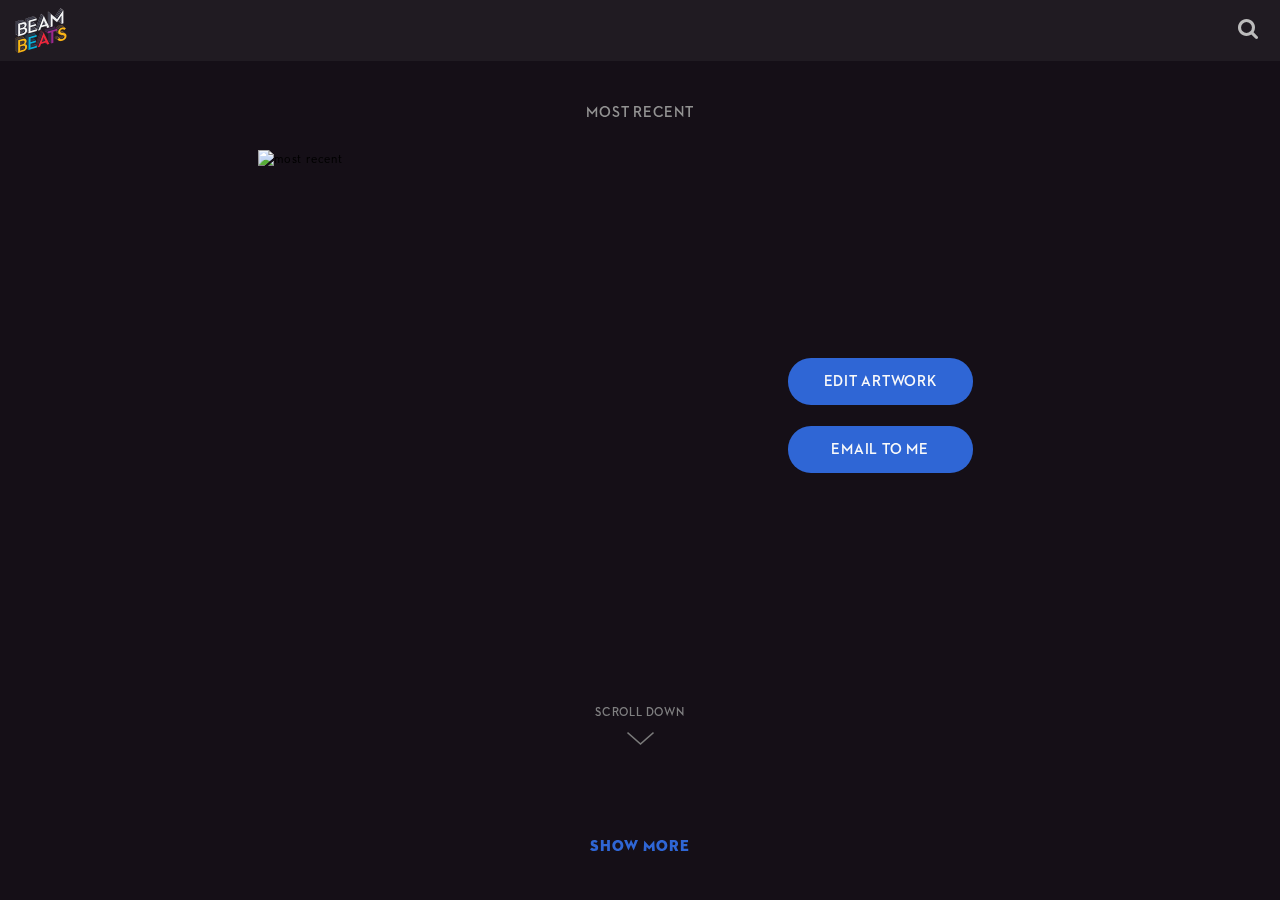
==== index.html @ 2ba82928 "add filter to images" ====
<!DOCTYPE html>
<html>
<head>
    <meta charset="utf-8"/>
    <title>Beam Beats</title>
    <link rel="stylesheet" type="text/css" href="assets/css/font-awesome.min.css">
    <link rel="stylesheet" type="text/css" href="assets/css/NeutrafaceDisplay.css">
    <link rel="stylesheet" type="text/css" href="assets/css/main.css">
    <link rel="stylesheet" type="text/css" href="assets/css/swatches.css">
    <link rel="stylesheet" type="text/css" href="assets/css/remodal.css">
    <link rel="stylesheet" type="text/css" href="assets/css/remodal-default-theme.css">
    <script src="https://ajax.googleapis.com/ajax/libs/jquery/1.12.2/jquery.min.js"></script>
    <link rel="stylesheet" href="https://ajax.googleapis.com/ajax/libs/jqueryui/1.11.4/themes/smoothness/jquery-ui.css">
    <script src="https://ajax.googleapis.com/ajax/libs/jqueryui/1.11.4/jquery-ui.min.js"></script>
    <script src="assets/js/main.js"></script>
    <script src="assets/js/remodal.js"></script>
</head>
<body>
    <div id="viewer">

        <!-- WELCOME PAGE -->

        <div id="welcome" class="section">
            <div id="welcome-content">
                <div id="welcome-bg"></div>
                <div id="welcome-welcome">WELCOME</div>
                <div id="welcome-tap">TAP TO BEGIN</div>
            </div>
        </div>

        <!-- INSTRUCTIONS PAGE -->

        <div id="instructions" class="section">
            <div id="instructions-content">
                <div class="step">STEP 2:</div>
                <div id="instructions-edit"></div>
                <div id="instructions-instructions">NOW THAT YOU'VE PLAYED SOME MUSIC, LET'S<br>TAKE A LOOK AT WHAT YOU'VE MADE!</div>
                <button id="instructions-button">START</button>
            </div>
        </div>

        <!-- LIST ALL PAGE -->

        <div id="list" class="section">
            <div class="nav">
                <div class="nav-image"></div>
                <div id="nav-search" class="nav-button"><i class="fa fa-search fa-lg"></i></div>
            </div>
            <div id="list-content">
                <div id="list-most-recent">MOST RECENT</div>
                <div id="list-recent">
                    <img id="list-recent-image" alt="most recent" src="">
                    <div id="list-recent-text">
                        <h1 id="list-recent-title"></h1>
                        <p id="list-recent-time"></p>
                        <button id="list-button-edit" class="list-button">EDIT ARTWORK</button>
                        <button id="list-button-email" class="list-button">EMAIL TO ME</button>
                    </div>
                </div>
                <div id="list-scroll">SCROLL DOWN</div>
                <div id="list-scroll-arrow"></div>
                <div id="list-all">
                    <!-- LIST ALL IMAGES HERE -->
                </div>
                <div id="list-show-more">SHOW MORE</div>
            </div>
            <div id="list-background"></div>
        </div>

        <!-- EDIT PAGE -->

        <div id="edit" class="section">
            <div class="nav">
                <div class="nav-image"></div>
                <div id="edit-nav-title">EDIT YOUR ARTWORK</div>
                <a data-remodal-target="discard-edits"><div id="nav-exit" class="nav-button"><i class="fa fa-times fa-lg"></i></div></a>
            </div>
            <div id="nav-back"></div>
            <div id="edit-menu">
                <h1>COLORS</h1>
                <div class="swatch-container">
                    <div class="swatch-all">
                        <div id="swatch-color-all" class="swatch swatch-color active"></div>
                        <div class="swatch-title">ALL</div>
                    </div>
                    <div class="swatch-all">
                        <div id="swatch-color-red" class="swatch swatch-color"></div>
                        <div class="swatch-title">RED</div>
                    </div>
                    <div class="swatch-all">
                        <div id="swatch-color-blue" class="swatch swatch-color"></div>
                        <div class="swatch-title">BLUE</div>
                    </div>
                    <div class="swatch-all">
                        <div id="swatch-color-purple" class="swatch swatch-color"></div>
                        <div class="swatch-title">PURPLE</div>
                    </div>
                    <div class="swatch-all">
                        <div id="swatch-color-yellow" class="swatch swatch-color"></div>
                        <div class="swatch-title">YELLOW</div>
                    </div>
                </div>
                <h1>LOGOS</h1>
                <div class="swatch-container">
                    <div class="swatch-all">
                        <div id="swatch-logo-none" class="swatch swatch-logo active"></div>
                        <div class="swatch-title">NONE</div>
                    </div>
                    <div class="swatch-all">
                        <div id="swatch-logo-bb" class="swatch swatch-logo"></div>
                        <div class="swatch-title">BB</div>
                    </div>
                    <div class="swatch-all">
                        <div id="swatch-logo-ir" class="swatch swatch-logo"></div>
                        <div class="swatch-title">IRIT</div>
                    </div>
                    <div class="swatch-all">
                        <div id="swatch-logo-rock1" class="swatch swatch-logo"></div>
                        <div class="swatch-title">ROCK1</div>
                    </div>
                    <div class="swatch-all">
                        <div id="swatch-logo-rock2" class="swatch swatch-logo"></div>
                        <div class="swatch-title">ROCK2</div>
                    </div>
                </div>
                <!--
                <h1>PAPER SIZE</h1>
                <div class="swatch-container">
                    <div class="swatch-size-all">
                        <div id="swatch-size-large" class="swatch swatch-size"></div>
                        <div class="swatch-title">18 X 24"</div>
                    </div>
                    <div class="swatch-size-all">
                        <div id="swatch-size-medium" class="swatch swatch-size active"></div>
                        <div class="swatch-title">11 X 17"</div>
                    </div>
                    <div class="swatch-size-all">
                        <div id="swatch-size-small" class="swatch swatch-size"></div>
                        <div class="swatch-title">8.5 X 11"</div>
                    </div>
                </div>
                -->
                <button id="edit-button-next">NEXT</button>
            </div>
            <div id="edit-container">
                <div id="edit-image-container">
                    <div id="edit-image">
                        <div id="image-filter"></div>
                        <img id="image-background"></img>
                        <img id="image" alt="image" src="">
                    </div>
                </div>
                <div id="edit-layouts">
                    <div id="portrait" class="layout-container">
                        <div id="portrait-layout" class="layout"></div>
                        <div id="portrait-title" class="layout-title">PORTRAIT</div>
                    </div>
                    <div id="landscape" class="layout-container">
                        <div id="landscape-layout" class="layout layout-active"></div>
                        <div id="landscape-title" class="layout-title layout-title-active">LANDSCAPE</div>
                    </div>
                </div>
            </div>
            <!-- <div id="full-screen"><i class="fa fa-expand fa-lg"></i></div> -->
        </div>

        <!-- EMAIL PAGE -->
        <div id="email" class="section">
            <div id="email-content">
                <div id="email-edit"></div>
                <div id="email-instructions">ENTER YOUR EMAIL AND WE'LL SEND YOU A COPY<br>OF YOUR ARTWORK.</div>
                <input id="email-email" type="text">
                <button id="email-button">SEND</button>
            </div>
        </div>

        <!-- SUCCESS PAGE -->
        <div id="success" class="section">
            <div id="success-content">
                <div id="success-edit"></div>
                <div id="success-instructions">YOUR ARTWORK WAS SUCCESSFULLY SENT TO YOUR EMAIL.<br>THANK YOU FOR STOPPING BY BEAM BEATS!</div>
                <button id="success-button">FINISH</button>
            </div>
        </div>
    </div>

    <!-- MODALS -->

    <!-- DISCARD EDITS -->
    <div class="remodal" data-remodal-id="discard-edits"
        data-remodal-options="hashTracking: false, closeOnOutsideClick: false">

        <button data-remodal-action="close" class="remodal-close"></button>
        <h1>DISCARD EDITS?</h1>
        <p>
            IF YOU GO BACK NOW, YOUR EDITS WILL BE<br>DISCARDED. ARE YOU SURE?
        </p>
        <br>
        <div class="buttons">
            <button id="discard-edits-cancel" class="modal-button" data-remodal-action="cancel" class="remodal-cancel">CANCEL</button>
            <button id="discard-edits-yes" class="modal-button modal-button-later" data-remodal-action="confirm" class="remodal-confirm">YES</button>
        </div>
    </div>

    <!-- TIMEOUT -->
    <div class="remodal" data-remodal-id="timeout"
        data-remodal-options="hashTracking: false, closeOnOutsideClick: false">

        <button data-remodal-action="close" class="remodal-close"></button>
        <h1>STILL THERE?</h1>
        <p>
            ARE YOU STILL THERE?
        </p>
        <br>
        <div class="buttons">
            <button id="timeout-yes" class="modal-button" data-remodal-action="cancel" class="remodal-confirm">YES</button>
        </div>
    </div>

    <!-- SEARCH -->
    <div class="remodal" data-remodal-id="timeout"
        data-remodal-options="hashTracking: false, closeOnOutsideClick: false">

        <button data-remodal-action="close" class="remodal-close"></button>
        <h1>STILL THERE?</h1>
        <p>
            ARE YOU STILL THERE?
        </p>
        <br>
        <div class="buttons">
            <button id="timeout-yes" class="modal-button" data-remodal-action="cancel" class="remodal-confirm">YES</button>
        </div>
    </div>
</body>
</html>
---- assets/css/NeutrafaceDisplay.css ----
@font-face {
    font-family: NeutrafaceDisplay;
    src: url(../fonts/Neutraface/Neutra2Display-Medium.otf);
    font-weight: normal;
}
@font-face {
    font-family: NeutrafaceDisplay;
    src: url(../fonts/Neutraface/Neutra2Display-Bold.otf);
    font-weight: bold;
}
@font-face {
    font-family: NeutrafaceDisplay;
    src: url(../fonts/Neutraface/Neutra2Display-Titling.otf);
    font-weight: 600;
}
@font-face {
    font-family: NeutrafaceDisplay;
    src: url(../fonts/Neutraface/Neutra2Display-Bold.otf);
    font-weight: 500;
}
@font-face {
    font-family: NeutrafaceDisplay;
    src: url(../fonts/Neutraface/Neutra2Display-Medium.otf);
    font-weight: 400;
}
@font-face {
    font-family: NeutrafaceDisplay;
    src: url(../fonts/Neutraface/Neutra2Display-Light.otf);
    font-weight: 300;
}
@font-face {
    font-family: NeutrafaceDisplay;
    src: url(../fonts/Neutraface/Neutra2Display-Thin.otf);
    font-weight: 200;
}
@font-face {
    font-family: NeutrafaceDisplay;
    src: url(../fonts/Neutraface/Neutra2Display-Inline.otf);
    font-style:oblique;
}
---- assets/css/main.css ----
body {
    padding: 0px;
    margin: 0px;
    font-family: "NeutrafaceDisplay",sans-serif;
    letter-spacing: 0.05em;
    background-color: #150f17;
}

#viewer {
    padding: 0px;
    margin: 0px;
    width: 100%;
    padding: 0px;
    margin: 0px;
}

.step {
    text-align: center;
    font-family: "NeutrafaceText",sans-serif;
    font-size: 18px;
    font-weight: 500;
    color: #ededed;
}
.nav {
    position: absolute;
    top: 0px;
    width: 100%;
    height: 61px;
    padding: 0px;
    margin: 0px;
    /* background-color: #1d1e1f; */
    background-color: rgba(255,255,255,0.05);
    z-index: 5;
}
.nav-image {
    float: left;
    width: 54px;
    height: 45px;
    margin: 8px 14px;
    background-image: url("../img/BBLogoMini.png");
    background-size: 54px 45px;
}
.nav-button {
    position: absolute;
    float: right;
    top: 0px;
    right: 0px;
    padding: 21px 21px;
    color: #bcbcbc;
    cursor: pointer;
}

/***********/
/* WELCOME */
/***********/

#welcome {
    width: 100%;
}
#welcome-content {
    cursor: pointer;
}
#welcome-bg {
    width: 445px;
    height: 360px;
    margin: 79px auto 95px auto;
    background-image: url('../img/BBLogo.png');
    background-repeat: no-repeat;
    background-size: 445px 360px;
    z-index: -1;
}
#welcome-welcome {
    text-align: center;
    padding: 0px;
    margin:0px auto 43px auto;
    font-size: 50px;
    font-weight: 600;
    color: #f5f5f5;
    cursor: pointer;
}
#welcome-tap {
    text-align: center;
    padding: 0px;
    margin:0px auto;
    font-size: 23px;
    font-weight: 500;
    color: #2f66d5;
    cursor: pointer;
}

/****************/
/* INSTRUCTIONS */
/****************/

#instructions {
    width: 100%;
    height: 100vh;
    background-image: url('../img/gradientbackground.png');
    background-size: 100%;
}
#instructions-content {
    position: relative;
    top: 50%;
    transform: translateY(-50%);
}
#instructions-edit {
    width: 546px;
    height: 42px;
    margin: 46px auto 79px auto;
    background-image: url("../img/editYourVisuals.png");
    background-size: 546px 42px;
    background-repeat: no-repeat;
}
#instructions-instructions {
    text-align: center;
    font-size: 23px;
    letter-spacing: 0.05em;
    line-height: 45px;
    font-weight: 500;
    color: #7b7b7b;
}
#instructions-button {
    display: block;
    width: 234px;
    height: 72px;
    margin: 154px auto 0px auto;
    font-family: "NeutrafaceDisplay",sans-serif;
    font-weight: 500;
    letter-spacing: 0.05em;
    line-height: 25px;
    font-size: 25px;
    text-align: center;
    color: #fafafa;
    background-color: #2f66d5;
    border: 0px;
    border-radius: 36px;
    cursor: pointer;
}

/********/
/* LIST */
/********/

#list {

}
#list-content {
    margin-top: 61px;
}
#list-most-recent {
    margin: 104px auto 28px auto;
    font-size: 15px;
    font-weight: 500;
    letter-spacing: 0.05em;
    text-align: center;
    color: #929292;
}
#list-recent {
    width: 764px;
    height: 480px;
    margin: 0px auto 76px auto;
    padding: 0px;
}
#list-recent-image {
    float: left;
    width: 480px;
    height: 480px;
    margin: 0px;
    padding: 0px;
}
#list-recent-text {
    float: left;
    position: relative;
    width: 284px;
    top: 50%;
    transform: translateY(-50%);
}
#list-recent-title {
    margin: 0px;
    padding: 0px;
    font-size: 40px;
    line-height: 40px;
    font-weight: 600;
    color: #ededed;
    text-align: center;
}
#list-recent-time {
    margin: 29px 0px 51px 0px;
    padding: 0px;
    font-size: 15px;
    line-height: 15px;
    font-weight: 500;
    color: #7b7b7b;
    text-align: center;
}
.list-button {
    display: block;
    width: 185px;
    height: 47px;
    padding: 0px auto;
    margin: 0px auto;
    font-family: "NeutrafaceDisplay",sans-serif;
    font-weight: 500;
    letter-spacing: 0.05em;
    line-height: 15px;
    font-size: 15px;
    text-align: center;
    font-weight: 500;
    background-color: #2f66d5;
    color: #fafafa;
    border: 0px;
    border-radius: 23px;
    cursor: pointer;
}
.list-button:nth-child(3) {
    margin-bottom: 21px;
}
#list-scroll {
    padding: 0px;
    margin: 0px 0px 12px 0px;
    text-align: center;
    font-weight: 500;
    font-size: 12px;
    color: #7f7f80;
}
#list-scroll-arrow {
    width: 27px;
    height: 13px;
    padding: 0px;
    margin: 0px auto 50px auto;
    background-image: url("../img/scroll.png");
    background-size: 27px 13px;
    background-repeat: no-repeat;
}
#list-all {
    width: 850px;
    padding: 0px;
    margin: 0px auto;
    overflow: auto;
}
.container {
    float: left;
    width: 270px;
    height: 300px;
    padding: 0px;
    margin: 0px 20px 20px 0px;
    cursor: pointer;
}
.container:nth-child(3n) { margin: 0px 0px 0px 0px; }
.preview {
    width: 230px;
    height: 230px;
    padding: 20px;
    margin: 0px;
    background: #29253b;
    background-image: url('../img/tilegradientbackground.png');
    /*
    background: -webkit-linear-gradient(180deg, #29253b, #28212b);
    background: -o-linear-gradient(180deg, #29253b, #28212b);
    background: -moz-linear-gradient(180deg, #29253b, #28212b);
    background: linear-gradient(180deg, #29253b, #28212b);
    */
}
.preview-title {
    float: left;
    padding: 0px;
    margin: 0px;
    font-size: 15px;
    font-weight: 600;
    color: #ededed;
}
.preview-time {
    float: right;
    padding: 0px;
    margin: 0px;
    font-size: 15px;
    font-weight: 500;
    color: #7b7b7b;
}
#list-show-more{
    padding: 0px;
    margin: 43px auto 41px auto;
    text-align: center;
    font-size: 15px;
    font-weight: 600;
    color: #2f66d5;
    cursor: pointer;
}
#list-background {
    position: fixed;
    top: 0px;
    left: 0px;
    width: 100%;
    height: 100vh;
    background-image: url('../img/gradientbackground.png');
    background-size: 100%;
    z-index: -1;
}

/********/
/* EDIT */
/********/
#edit {
    background-color: #f0f0f0;
    overflow: auto;
}
#nav-back {
    position: absolute;
    background-color: #151214;
    height: 61px;
    width: 100%;
    z-index: 1;
}
#edit-nav-title {
    padding: 0px;
    margin: 0px;
    text-align: center;
    font-weight: 600;
    font-size: 18px;
    line-height: 61px;
    color: #ededed;
}
#edit-menu {
    float: left;
    width: 380px;
    min-height: 100vh;
    padding: 125px 34px 64px 34px;
    background-color: #151214;
    -webkit-box-sizing: border-box;
    -moz-box-sizing: border-box;
    box-sizing: border-box;
}
#edit-menu h1 {
    padding: 0px;
    margin: 0px;
    font-weight: 600;
    font-size: 15px;
    text-align: left;
    line-height: 13px;
    color: #7b7b7b;
}
#edit-container {
    margin: 0px 0px 0px 380px;
    padding: 61px 0px 0px 0px;
    background-color: #f0f0f0;
}
#edit-button-next {
    display: block;
    width: 170px;
    height: 52px;
    padding: 0px auto;
    margin: 0px auto;
    font-size: 15px;
    letter-spacing: 0.05em;
    text-align: center;
    font-weight: 400;
    background-color: #2f66d5;
    color: #fafafa;
    border: 0px;
    border-radius: 26px;
    cursor: pointer;
}
#edit-image-container {
    position: relative;
    margin: 139px auto 133px auto;
    padding: 15px;
    width: 562px;
    height: 356px;
    background-color: #fafafa;
}
#image-filter {
    position: absolute;
    bottom: 25px;
    right: 25px;
    width: 100px;
    height: 100px;
    background-size: 100px 100px;
    background-repeat: no-repeat;
    background-position: center center;
}
#edit-image {
    position: relative;
    width: 499px;
    height: 293px;
    margin: 0px;
    padding: 31.5px;
    background-color: #000000;
}
#image-background {
    position: absolute;
    top: 31.5px;
    bottom: 31.5px;
    left: 0;
    right: 0;
    margin: 0px auto;
    opacity: .4;
    width: 293px;
    height: 293px;
    z-index: 1;
}
#image {
    position: relative;
    margin: 0px auto;
    display: block;
    width: 293px;
    height: 293px;
    z-index: 2;
}
#edit-layouts {
    width: 296px;
    height: 29px;
    margin: 0px auto;
    font-weight: 500;
    font-size: 13px;
    text-align: center;
    color: #b3b3b3;
}
.layout-container {
    float: left;
    margin: 0px 16px;
    cursor: pointer;
}
.layout {
    float: left;
    margin: 0px 9px;
    background-color: #eaeaea;
    -webkit-box-sizing: border-box;
    -moz-box-sizing: border-box;
    box-sizing: border-box;
    border: 1px solid #b2b2b2;
}
.layout-active { border: 3px solid #7d7d7d; }
.layout-title-active { color: #4f4f4f; }
#portrait-layout {
    width: 22px;
    height: 29px;
}
#landscape-layout {
    width: 29px;
    height: 22px;
    margin: 3.5px 9px;
}
.layout-title {
    float: left;
    margin: 8px 0px;
    height: 13px;
}
#full-screen {
    position: absolute;
    right: 14px;
    bottom: 14px;
    width: 22px;
    height: 22px;
    line-height: 22px;
    padding: 0px;
    margin: 0px;
    text-align: center;
    color: #b2b2b2;
    cursor: pointer;
}

/*********/
/* EMAIL */
/*********/

#email {
    width: 100%;
    height: 100vh;
}
#email-content {
    position: relative;
    top: 50%;
    transform: translateY(-50%);
}
#email-edit {
    width: 625px;
    height: 43px;
    margin: 46px auto 79px auto;
    background-image: url("../img/whatsYourEmail.png");
    background-size: 625px 43px;
    background-repeat: no-repeat;
}
#email-instructions {
    margin: 0px 0px 109px 0px;
    text-align: center;
    font-size: 23px;
    line-height: 45px;
    font-weight: 500;
    color: #7b7b7b;
}
#email-email {
    display: block;
    width: 625px;
    padding: 10px;
    margin: 0px auto;
    background-color: rgba(0,0,0,0);
    font-size: 45px;
    font-family: "NeutrafaceDisplay",sans-serif;
    font-weight: 500;
    color: #858585;
    border: 0px;
    border-bottom: 1px solid #858585;
    text-transform: uppercase;
}
#email-button {
    display: block;
    width: 234px;
    height: 72px;
    margin: 54px auto 54px auto;
    font-family: "NeutrafaceDisplay",sans-serif;
    font-weight: 500;
    letter-spacing: 0.05em;
    font-size: 25px;
    text-align: center;
    color: #fafafa;
    background-color: #2f66d5;
    border: 0px;
    border-radius: 36px;
    cursor: pointer;
}

/***********/
/* SUCCESS */
/***********/

#success {
    width: 100%;
    height: 100vh;
}
#success-content {
    position: relative;
    top: 50%;
    transform: translateY(-50%);
}
#success-edit {
    width: 460px;
    height: 42px;
    margin: 46px auto 79px auto;
    background-image: url("../img/youreAllSet.png");
    background-size: 460px 42px;
    background-repeat: no-repeat;
}
#success-instructions {
    text-align: center;
    font-size: 23px;
    line-height: 45px;
    font-weight: 500;
    color: #7b7b7b;
}
#success-button {
    display: block;
    width: 234px;
    height: 72px;
    margin: 154px auto 0px auto;
    font-family: "NeutrafaceDisplay",sans-serif;
    font-weight: 500;
    letter-spacing: 0.05em;
    font-size: 25px;
    text-align: center;
    color: #fafafa;
    background-color: #2f66d5;
    border: 0px;
    border-radius: 36px;
    cursor: pointer;
}

/**********/
/* MODALS */
/**********/

.remodal h1 {
    font-size: 40px;
    font-weight: 600;
    text-align: center;
    letter-spacing: 0.03em;
    color: #2e2e2e;
}
.remodal p {
    font-size: 19px;
    font-weight: 500;
    text-align: center;
    letter-spacing: 0.05em;
    color: #767676;
}
.remodal .buttons {
    width: auto;
    margin: 0px auto;
    text-align: center;
    overflow: auto;
}
.modal-button {
    display: inline-block;
    width: 234px;
    height: 72px;
    font-size: 25px;
    text-align: center;
    letter-spacing: 0.05em;
    color: #fafafa;
    background-color: #2f66d5;
    border: 0px;
    border-radius: 36px;
    cursor: pointer;
}
.modal-button-later { margin-left: 41px; }
#discard-edits-cancel {
    font-family: "NeutrafaceDisplay",sans-serif;
    font-weight: 500;
    letter-spacing: 0.05em;
    line-height: 25px;}
#discard-edits-yes {
    font-family: "NeutrafaceDisplay",sans-serif;
    font-weight: 500;
    letter-spacing: 0.05em;
    line-height: 25px;
}
---- assets/css/swatches.css ----
.swatch-container {
    margin: 16px 0px 53px;
    overflow: auto;
}
.swatch-all {
    float: left;
    padding: 0px;
    margin: 0px 15px 0px 0px;
    overflow: auto;
}
.swatch-all:nth-child(5) { margin-right: 0px; }
.swatch {
    padding: 0px;
    margin: 0px;
    width: 50px;
    height: 50px;
    cursor: pointer;
}
.swatch-title {
    padding: 0px;
    margin: 14px 0px 0px 0px;
    text-align: left;
    font-size: 12px;
    font-weight: 500;
    color: #bbbbbc;
}
.active {
    border: 3px solid #ebebeb;
    -webkit-box-sizing: border-box;
    -moz-box-sizing: border-box;
    box-sizing: border-box;
}

#swatch-color-all {
    background-image: url("../img/swatch-all.png");
    background-size: 50px 50px;
    background-repeat: no-repeat;
}
#swatch-color-red { background-color: #e22738; }
#swatch-color-blue { background-color: #00b0d4; }
#swatch-color-purple { background-color: #962389; }
#swatch-color-yellow { background-color: #ffb517; }
#swatch-logo-none { background-color: #000000; }
#swatch-logo-bb {
    background-color: #000000;
    background-image: url("../img/swatch-bb.png");
    background-size: 50px 50px;
    background-repeat: no-repeat;
}
#swatch-logo-ir {
    background-color: #000000;
    background-image: url("../img/swatch-ir.png");
    background-size: 50px 50px;
    background-repeat: no-repeat;
}
#swatch-logo-rock1 {
    background-color: #000000;
    background-image: url("../img/swatch-rock1.png");
    background-size: 50px 50px;
    background-repeat: no-repeat;
}
#swatch-logo-rock2 {
    background-color: #000000;
    background-image: url("../img/swatch-rock2.png");
    background-size: 50px 50px;
    background-repeat: no-repeat;
}
.swatch-size-all {
    float: left;
    padding: 0px;
    margin: 0px 35px 0px 0px;
    overflow: auto;
}
.swatch-size-all:nth-child(3) { margin: 0px; }
.swatch-size {
    background-color: #c0c2c4;
}
#swatch-size-small {
    margin-top: 59px;
    width: 38px;
    height: 48px;
}
#swatch-size-medium {
    margin-top: 31px;
    width: 48px;
    height: 76px;
}
#swatch-size-large {
    width: 80px;
    height: 107px;
}
---- assets/css/remodal.css ----
/* ==========================================================================
   Remodal's necessary styles
   ========================================================================== */

/* Hide scroll bar */

html.remodal-is-locked {
  overflow: hidden;

  touch-action: none;
}

/* Anti FOUC */

.remodal,
[data-remodal-id] {
  display: none;
}

/* Necessary styles of the overlay */

.remodal-overlay {
  position: fixed;
  z-index: 9999;
  top: -5000px;
  right: -5000px;
  bottom: -5000px;
  left: -5000px;

  display: none;
}

/* Necessary styles of the wrapper */

.remodal-wrapper {
  position: fixed;
  z-index: 10000;
  top: 0;
  right: 0;
  bottom: 0;
  left: 0;

  display: none;
  overflow: auto;

  text-align: center;

  -webkit-overflow-scrolling: touch;
}

.remodal-wrapper:after {
  display: inline-block;

  height: 100%;
  margin-left: -0.05em;

  content: "";
}

/* Fix iPad, iPhone glitches */

.remodal-overlay,
.remodal-wrapper {
  backface-visibility: hidden;
}

/* Necessary styles of the modal dialog */

.remodal {
  position: relative;

  outline: none;

  text-size-adjust: 100%;
}

.remodal-is-initialized {
  /* Disable Anti-FOUC */
  display: inline-block;
}
---- assets/css/remodal-default-theme.css ----
/* ==========================================================================
   Remodal's default mobile first theme
   ========================================================================== */

/* Default theme styles for the background */

.remodal-bg.remodal-is-opening,
.remodal-bg.remodal-is-opened {
  filter: blur(3px);
}

/* Default theme styles of the overlay */

.remodal-overlay {
  background: rgba(43, 46, 56, 0.9);
}

.remodal-overlay.remodal-is-opening,
.remodal-overlay.remodal-is-closing {
  animation-duration: 0.3s;
  animation-fill-mode: forwards;
}

.remodal-overlay.remodal-is-opening {
  animation-name: remodal-overlay-opening-keyframes;
}

.remodal-overlay.remodal-is-closing {
  animation-name: remodal-overlay-closing-keyframes;
}

/* Default theme styles of the wrapper */

.remodal-wrapper {
  padding: 10px 10px 0;
}

/* Default theme styles of the modal dialog */

.remodal {
  box-sizing: border-box;
  width: 100%;
  margin-bottom: 10px;
  padding: 35px;

  transform: translate3d(0, 0, 0);

  color: #2b2e38;
  background: #fff;
}

.remodal.remodal-is-opening,
.remodal.remodal-is-closing {
  animation-duration: 0.3s;
  animation-fill-mode: forwards;
}

.remodal.remodal-is-opening {
  animation-name: remodal-opening-keyframes;
}

.remodal.remodal-is-closing {
  animation-name: remodal-closing-keyframes;
}

/* Vertical align of the modal dialog */

.remodal,
.remodal-wrapper:after {
  vertical-align: middle;
}

/* Close button */

.remodal-close {
  position: absolute;
  top: 0;
  right: 0;

  display: block;
  overflow: visible;

  width: 50px;
  height: 50px;
  margin: 0;
  padding: 0;

  cursor: pointer;
  transition: color 0.2s;
  text-decoration: none;

  color: #95979c;
  border: 0;
  outline: 0;
  background: transparent;
}

.remodal-close:hover,
.remodal-close:focus {
  color: #2b2e38;
}

.remodal-close:before {
  font-family: Arial, "Helvetica CY", "Nimbus Sans L", sans-serif !important;
  font-size: 40px;
  line-height: 50px;

  position: absolute;
  top: 0;
  left: 0;

  display: block;

  width: 50px;

  content: "\00d7";
  text-align: center;
}

/* Dialog buttons */

.remodal-confirm,
.remodal-cancel {
  font: inherit;

  display: inline-block;
  overflow: visible;

  min-width: 110px;
  margin: 0;
  padding: 12px 0;

  cursor: pointer;
  transition: background 0.2s;
  text-align: center;
  vertical-align: middle;
  text-decoration: none;

  border: 0;
  outline: 0;
}

.remodal-confirm {
  color: #fff;
  background: #81c784;
}

.remodal-confirm:hover,
.remodal-confirm:focus {
  background: #66bb6a;
}

.remodal-cancel {
  color: #fff;
  background: #e57373;
}

.remodal-cancel:hover,
.remodal-cancel:focus {
  background: #ef5350;
}

/* Remove inner padding and border in Firefox 4+ for the button tag. */

.remodal-confirm::-moz-focus-inner,
.remodal-cancel::-moz-focus-inner,
.remodal-close::-moz-focus-inner {
  padding: 0;

  border: 0;
}

/* Keyframes
   ========================================================================== */

@keyframes remodal-opening-keyframes {
  from {
    transform: scale(1.05);

    opacity: 0;
  }
  to {
    transform: none;

    opacity: 1;
  }
}

@keyframes remodal-closing-keyframes {
  from {
    transform: scale(1);

    opacity: 1;
  }
  to {
    transform: scale(0.95);

    opacity: 0;
  }
}

@keyframes remodal-overlay-opening-keyframes {
  from {
    opacity: 0;
  }
  to {
    opacity: 1;
  }
}

@keyframes remodal-overlay-closing-keyframes {
  from {
    opacity: 1;
  }
  to {
    opacity: 0;
  }
}

/* Media queries
   ========================================================================== */

@media only screen and (min-width: 641px) {
  .remodal {
    max-width: 700px;
  }
}

/* IE8
   ========================================================================== */

.lt-ie9 .remodal-overlay {
  background: #2b2e38;
}

.lt-ie9 .remodal {
  width: 700px;
}
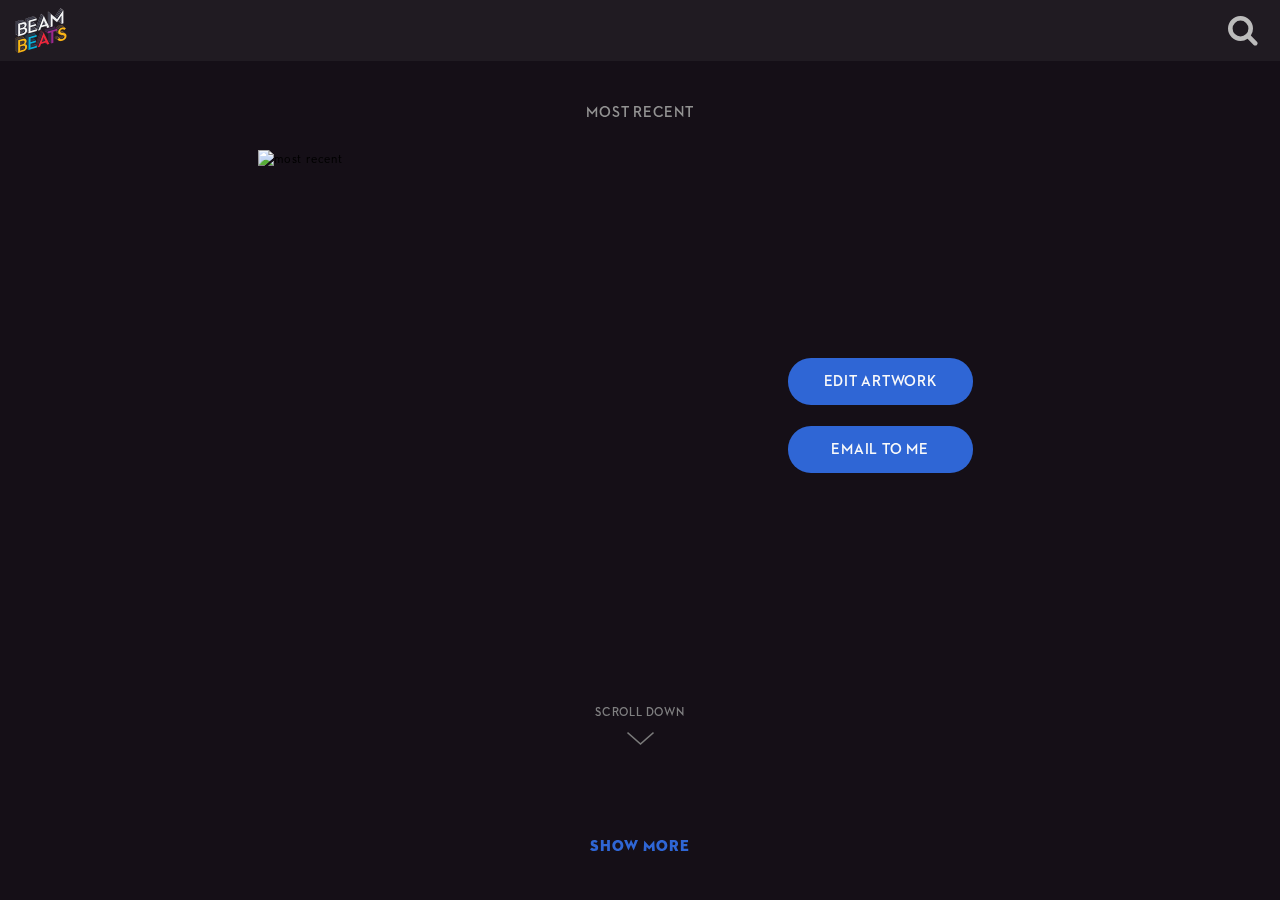
==== commit 57a7c172: "add larger icons for exit and search" ====
--- a/index.html
+++ b/index.html
@@ -12,8 +12,10 @@
     <script src="https://ajax.googleapis.com/ajax/libs/jquery/1.12.2/jquery.min.js"></script>
     <link rel="stylesheet" href="https://ajax.googleapis.com/ajax/libs/jqueryui/1.11.4/themes/smoothness/jquery-ui.css">
     <script src="https://ajax.googleapis.com/ajax/libs/jqueryui/1.11.4/jquery-ui.min.js"></script>
+    <script src="assets/js/remodal.js"></script>
+    <script src="assets/js/html2canvas.js"></script>
+    <script src="assets/js/canvas2image.js"></script>
     <script src="assets/js/main.js"></script>
-    <script src="assets/js/remodal.js"></script>
 </head>
 <body>
     <div id="viewer">
@@ -44,7 +46,7 @@
         <div id="list" class="section">
             <div class="nav">
                 <div class="nav-image"></div>
-                <div id="nav-search" class="nav-button"><i class="fa fa-search fa-lg"></i></div>
+                <div id="nav-search" class="nav-button"><i  style="line-height: 18px;" class="fa fa-search fa-2x"></i></div>
             </div>
             <div id="list-content">
                 <div id="list-most-recent">MOST RECENT</div>
@@ -73,7 +75,7 @@
             <div class="nav">
                 <div class="nav-image"></div>
                 <div id="edit-nav-title">EDIT YOUR ARTWORK</div>
-                <a data-remodal-target="discard-edits"><div id="nav-exit" class="nav-button"><i class="fa fa-times fa-lg"></i></div></a>
+                <a data-remodal-target="discard-edits"><div id="nav-exit" class="nav-button"><i style="line-height: 18px;" class="fa fa-times fa-2x"></i></div></a>
             </div>
             <div id="nav-back"></div>
             <div id="edit-menu">
--- a/assets/css/main.css
+++ b/assets/css/main.css
@@ -254,6 +254,7 @@
     margin: 0px;
     background: #29253b;
     background-image: url('../img/tilegradientbackground.png');
+    background-size: 270px 270px;
     /*
     background: -webkit-linear-gradient(180deg, #29253b, #28212b);
     background: -o-linear-gradient(180deg, #29253b, #28212b);
@@ -372,9 +373,9 @@
     position: absolute;
     bottom: 25px;
     right: 25px;
-    width: 100px;
-    height: 100px;
-    background-size: 100px 100px;
+    width: 75px;
+    height: 75px;
+    background-size: 75px 75px;
     background-repeat: no-repeat;
     background-position: center center;
 }
@@ -500,7 +501,6 @@
     color: #858585;
     border: 0px;
     border-bottom: 1px solid #858585;
-    text-transform: uppercase;
 }
 #email-button {
     display: block;
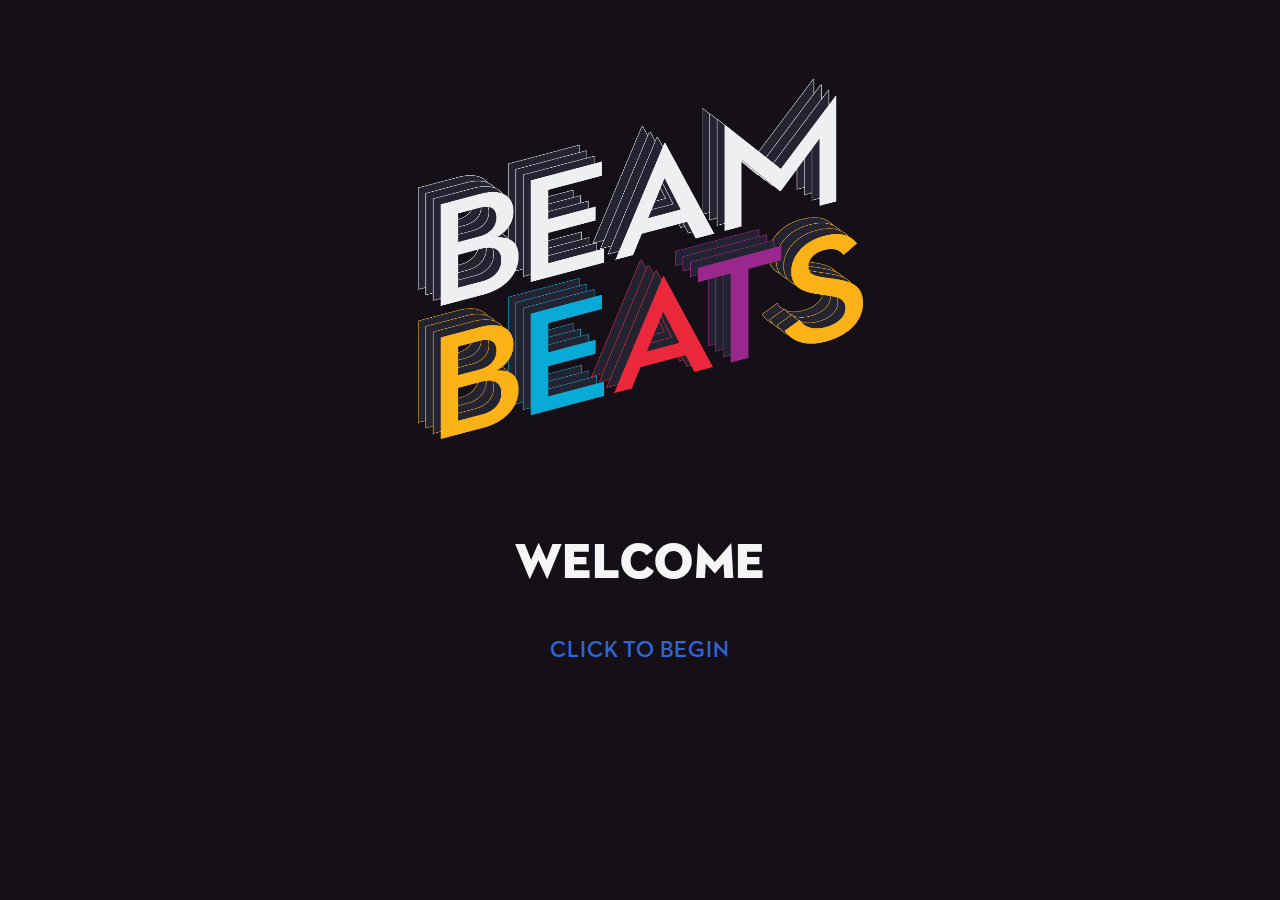
==== commit bb697dbb: "edit modal" ====
--- a/index.html
+++ b/index.html
@@ -26,7 +26,7 @@
             <div id="welcome-content">
                 <div id="welcome-bg"></div>
                 <div id="welcome-welcome">WELCOME</div>
-                <div id="welcome-tap">TAP TO BEGIN</div>
+                <div id="welcome-tap">CLICK TO BEGIN</div>
             </div>
         </div>
 
@@ -45,7 +45,7 @@
 
         <div id="list" class="section">
             <div class="nav">
-                <div class="nav-image"></div>
+                <div class="nav-image" onclick="startOver()"></div>
                 <div id="nav-search" class="nav-button"><i  style="line-height: 18px;" class="fa fa-search fa-2x"></i></div>
             </div>
             <div id="list-content">
@@ -73,7 +73,7 @@
 
         <div id="edit" class="section">
             <div class="nav">
-                <div class="nav-image"></div>
+                <div class="nav-image" onclick="startOver()"></div>
                 <div id="edit-nav-title">EDIT YOUR ARTWORK</div>
                 <a data-remodal-target="discard-edits"><div id="nav-exit" class="nav-button"><i style="line-height: 18px;" class="fa fa-times fa-2x"></i></div></a>
             </div>
@@ -218,20 +218,5 @@
             <button id="timeout-yes" class="modal-button" data-remodal-action="cancel" class="remodal-confirm">YES</button>
         </div>
     </div>
-
-    <!-- SEARCH -->
-    <div class="remodal" data-remodal-id="timeout"
-        data-remodal-options="hashTracking: false, closeOnOutsideClick: false">
-
-        <button data-remodal-action="close" class="remodal-close"></button>
-        <h1>STILL THERE?</h1>
-        <p>
-            ARE YOU STILL THERE?
-        </p>
-        <br>
-        <div class="buttons">
-            <button id="timeout-yes" class="modal-button" data-remodal-action="cancel" class="remodal-confirm">YES</button>
-        </div>
-    </div>
 </body>
 </html>
--- a/assets/css/main.css
+++ b/assets/css/main.css
@@ -39,6 +39,7 @@
     margin: 8px 14px;
     background-image: url("../img/BBLogoMini.png");
     background-size: 54px 45px;
+    cursor: pointer;
 }
 .nav-button {
     position: absolute;
@@ -350,7 +351,7 @@
     width: 170px;
     height: 52px;
     padding: 0px auto;
-    margin: 0px auto;
+    margin: 100px auto 0px auto;
     font-size: 15px;
     letter-spacing: 0.05em;
     text-align: center;
@@ -580,6 +581,7 @@
     font-weight: 500;
     text-align: center;
     letter-spacing: 0.05em;
+    line-height: 30px;
     color: #767676;
 }
 .remodal .buttons {
@@ -603,13 +605,20 @@
 }
 .modal-button-later { margin-left: 41px; }
 #discard-edits-cancel {
-    font-family: "NeutrafaceDisplay",sans-serif;
-    font-weight: 500;
-    letter-spacing: 0.05em;
-    line-height: 25px;}
+    width: 175px;
+    height: 64px;
+    font-family: "NeutrafaceDisplay",sans-serif;
+    font-weight: 500;
+    letter-spacing: 0.05em;
+    line-height: 19px;
+    border-radius: 32px;
+}
 #discard-edits-yes {
-    font-family: "NeutrafaceDisplay",sans-serif;
-    font-weight: 500;
-    letter-spacing: 0.05em;
-    line-height: 25px;
-}
+    width: 175px;
+    height: 64px;
+    font-family: "NeutrafaceDisplay",sans-serif;
+    font-weight: 500;
+    letter-spacing: 0.05em;
+    line-height: 19px;
+    border-radius: 32px;
+}
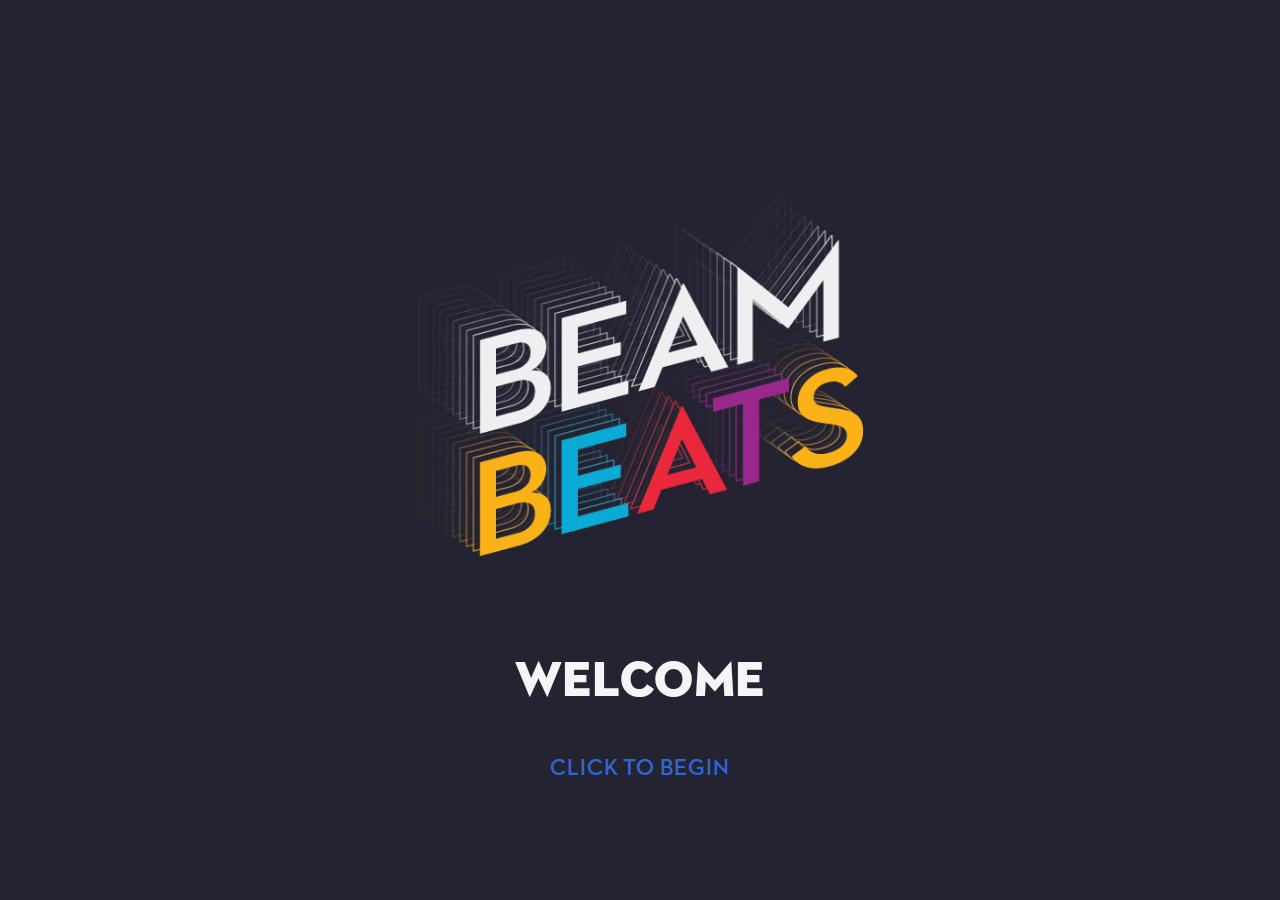
==== commit 01cdecdc: "add database access file" ====
--- a/index.html
+++ b/index.html
@@ -56,7 +56,7 @@
                         <h1 id="list-recent-title"></h1>
                         <p id="list-recent-time"></p>
                         <button id="list-button-edit" class="list-button">EDIT ARTWORK</button>
-                        <button id="list-button-email" class="list-button">EMAIL TO ME</button>
+                        <!-- <button id="list-button-email" class="list-button">EMAIL TO ME</button> -->
                     </div>
                 </div>
                 <div id="list-scroll">SCROLL DOWN</div>
--- a/assets/css/main.css
+++ b/assets/css/main.css
@@ -56,9 +56,16 @@
 /***********/
 
 #welcome {
-    width: 100%;
+    position: relative;
+    width: 100%;
+    height: 100vh;
+    background-color: #242331;
 }
 #welcome-content {
+    position: absolute;
+    top: 50%;
+    transform: translateY(-50%);
+    width: 100%;
     cursor: pointer;
 }
 #welcome-bg {
